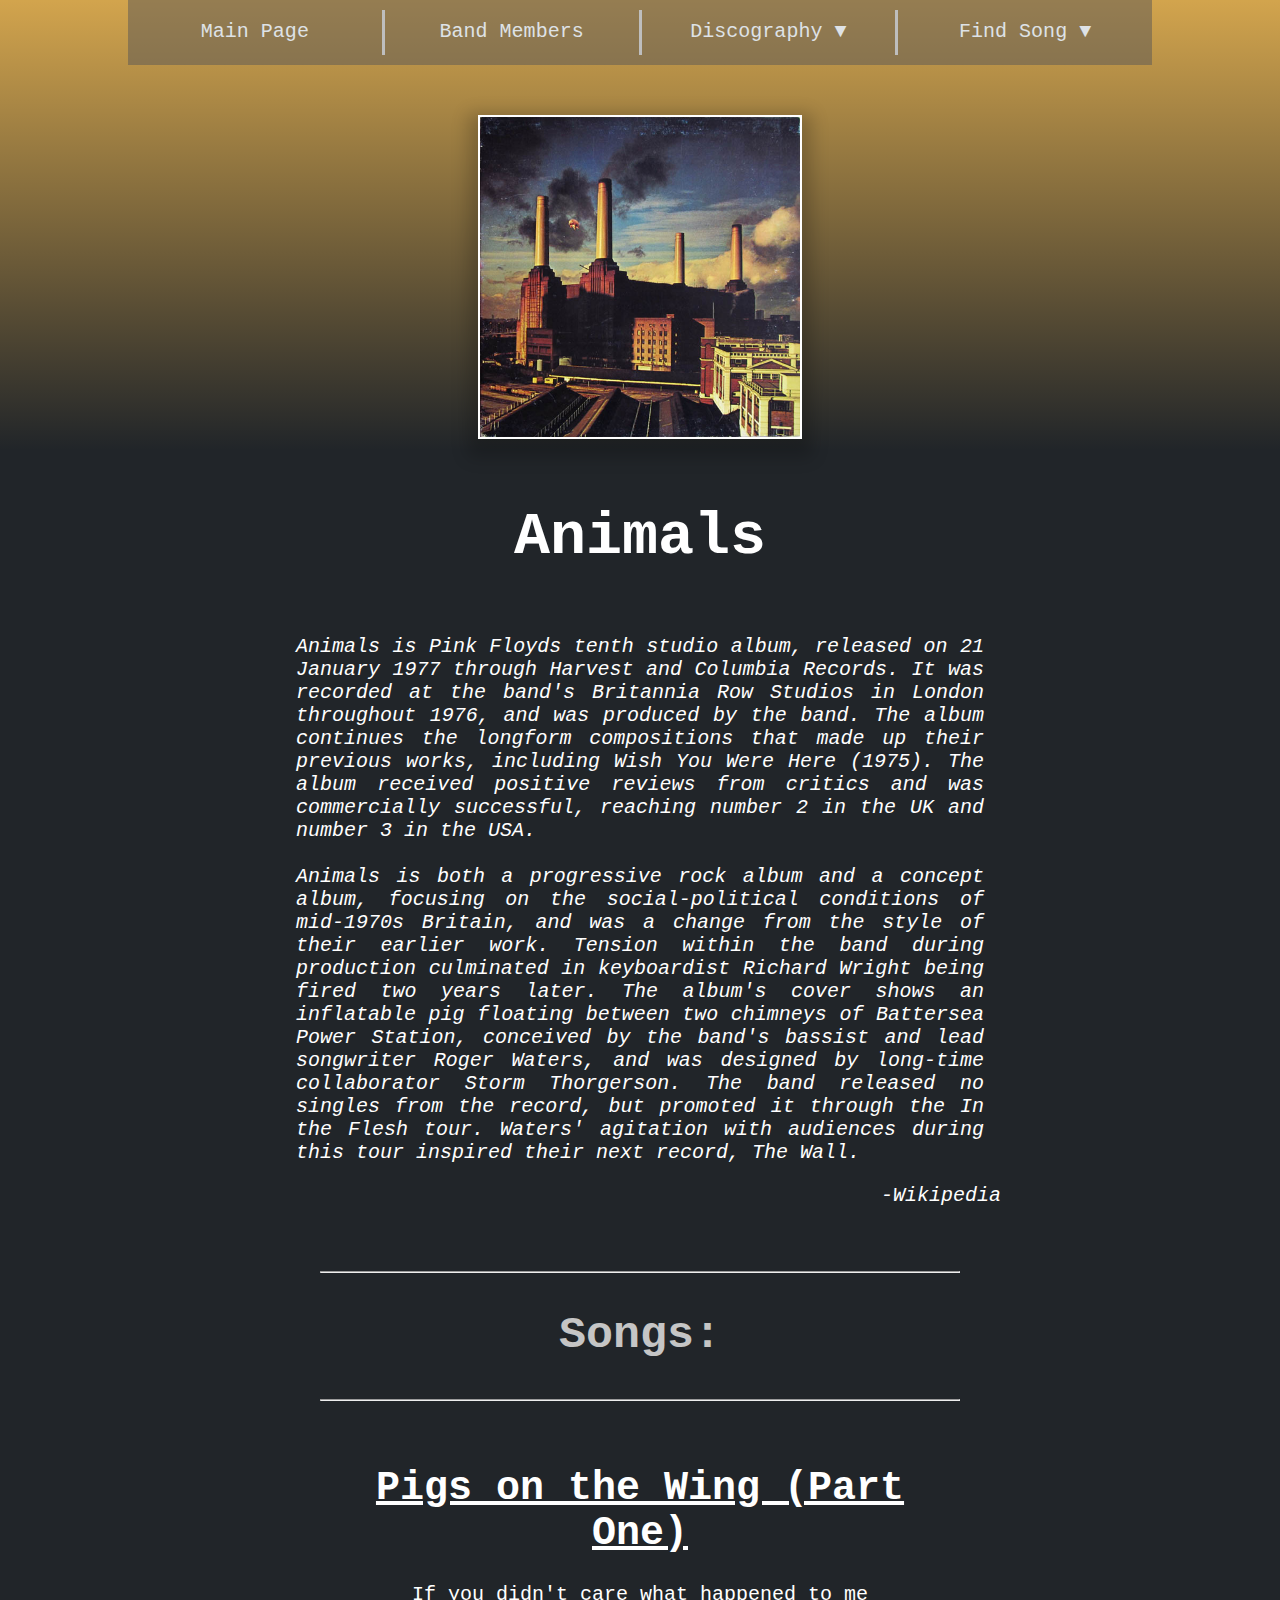
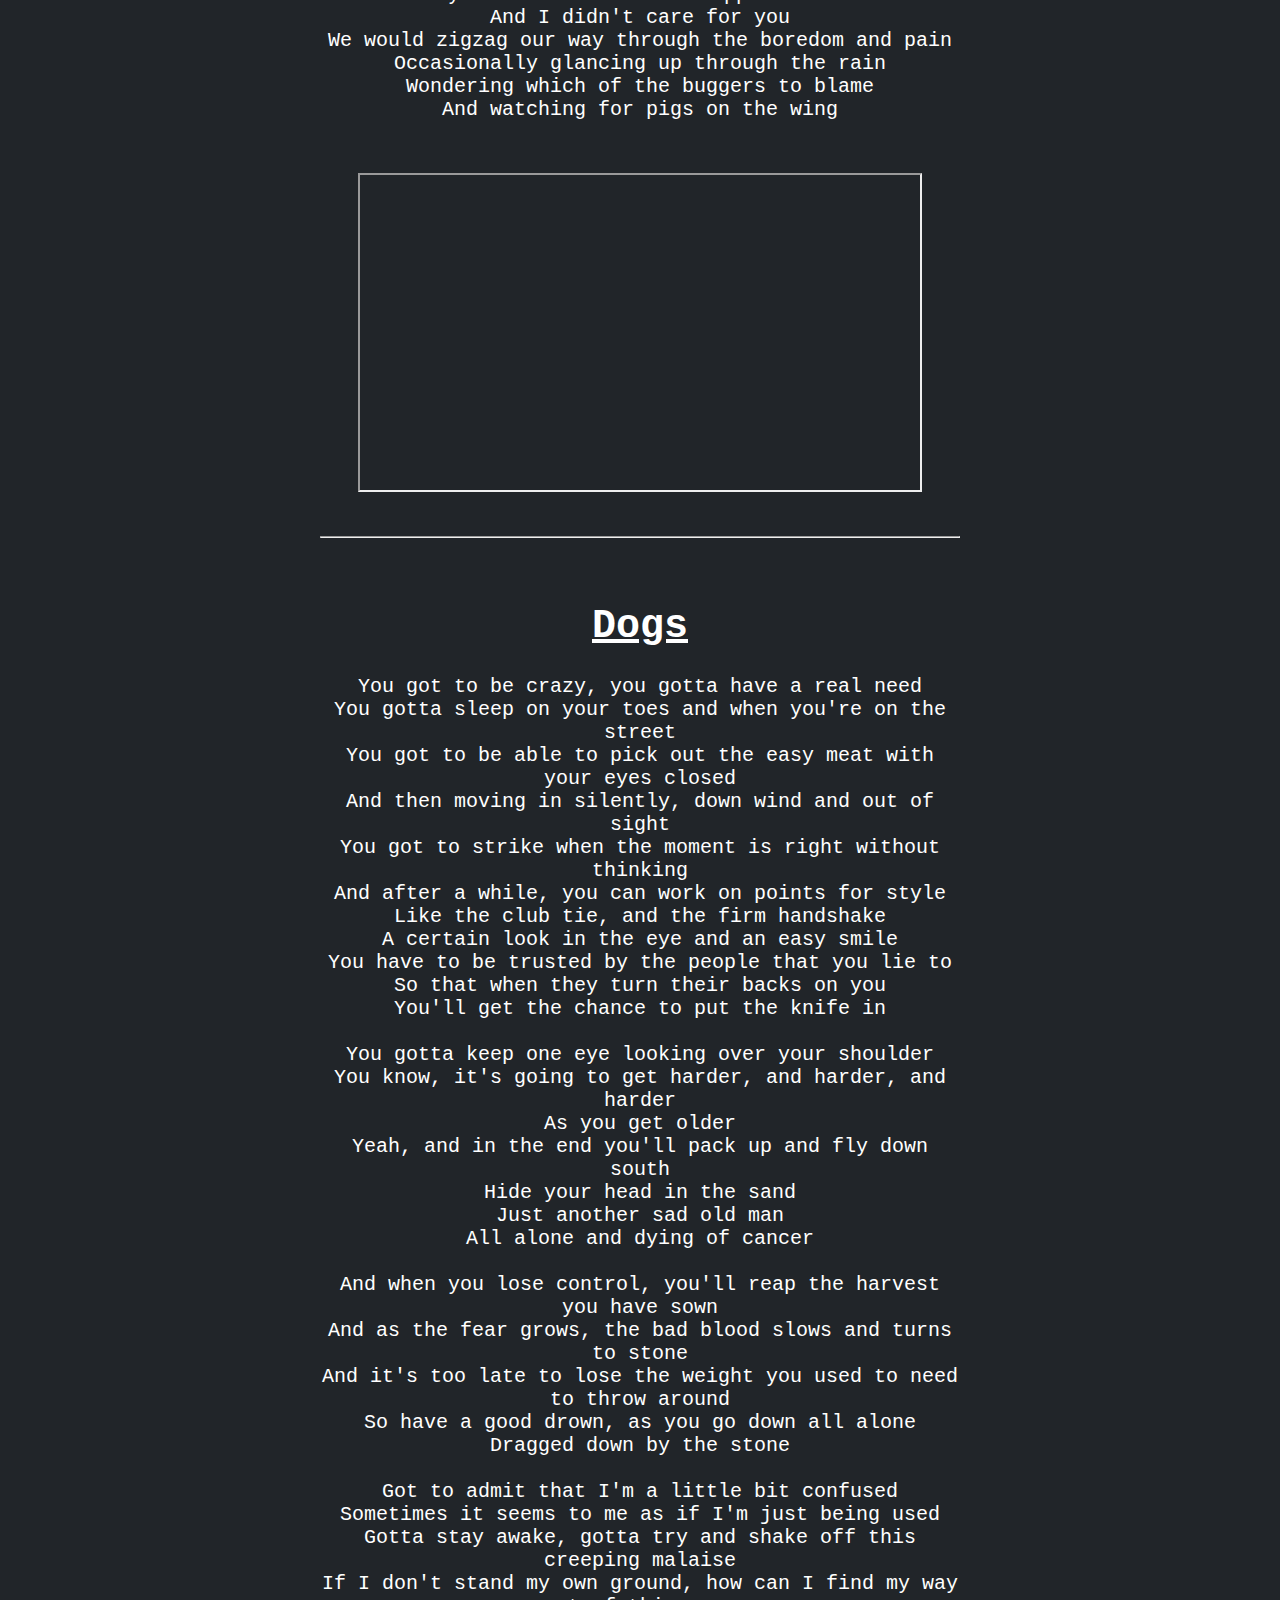
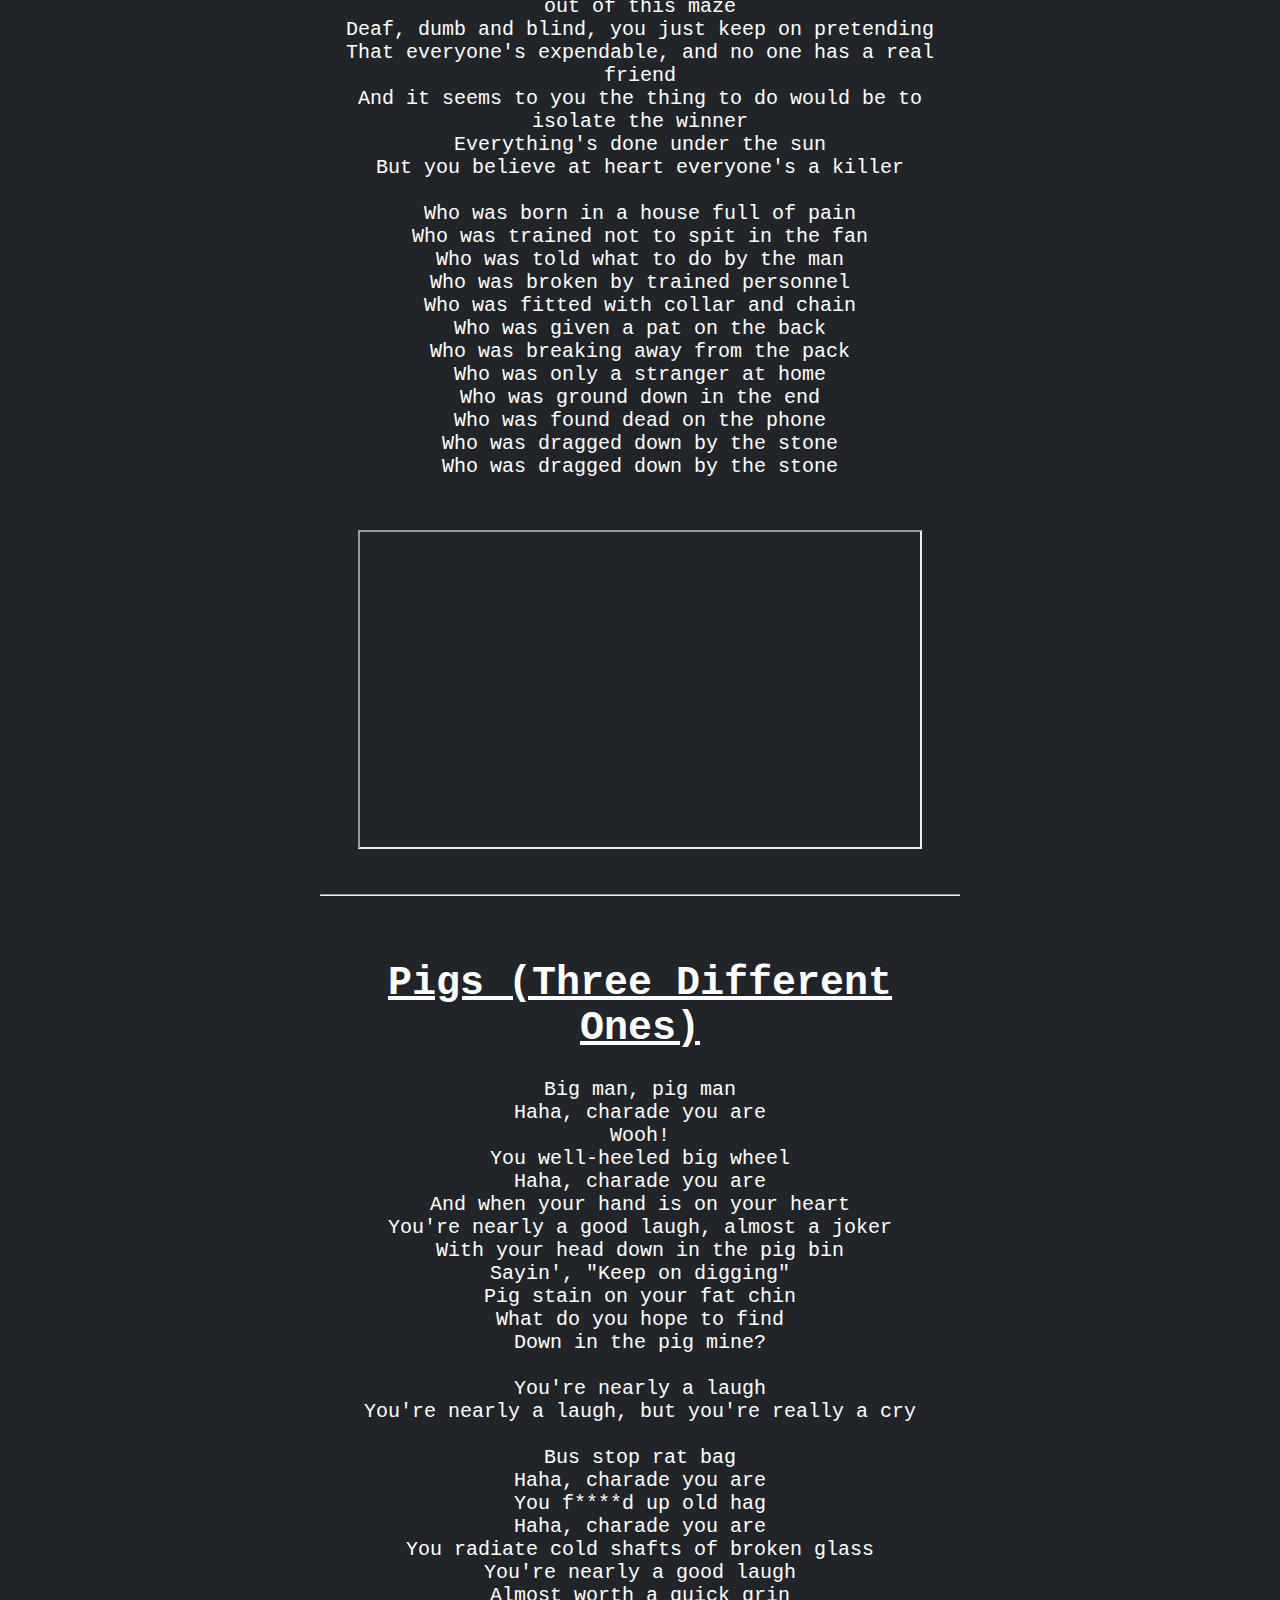
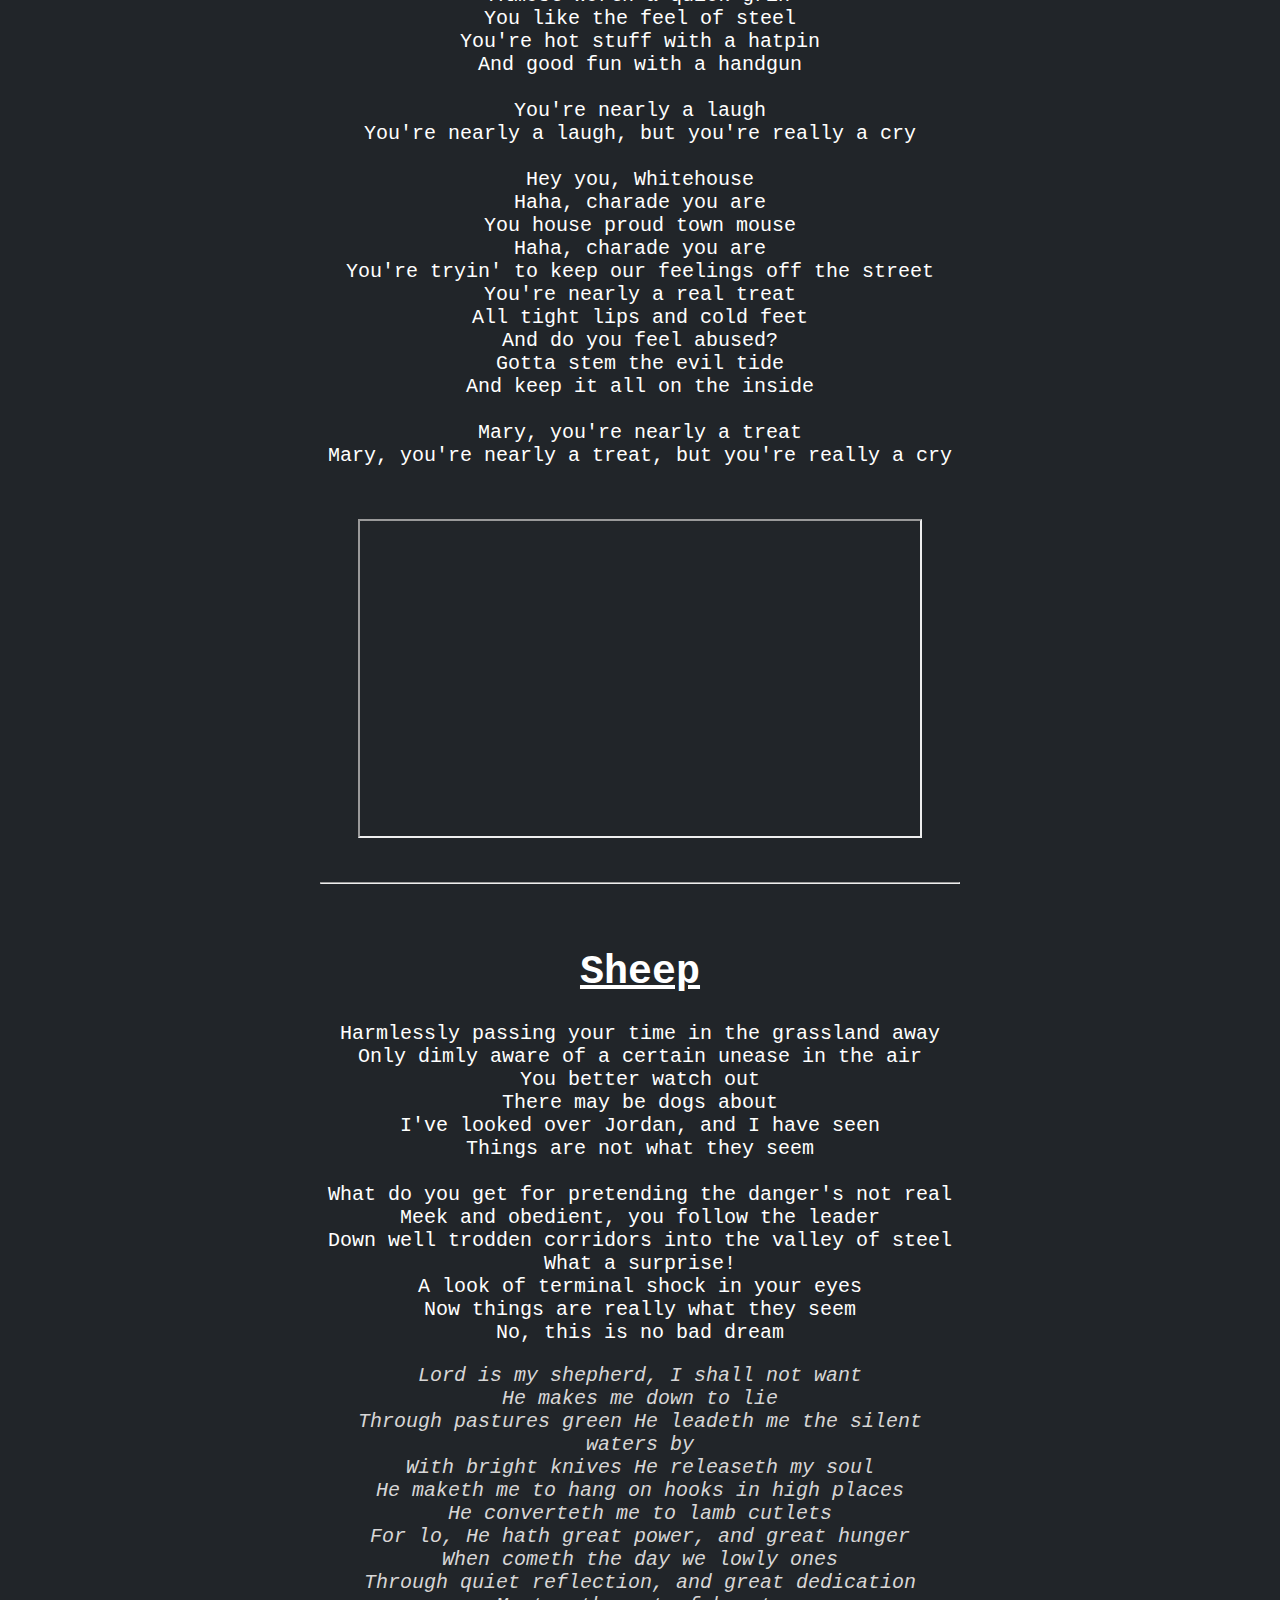
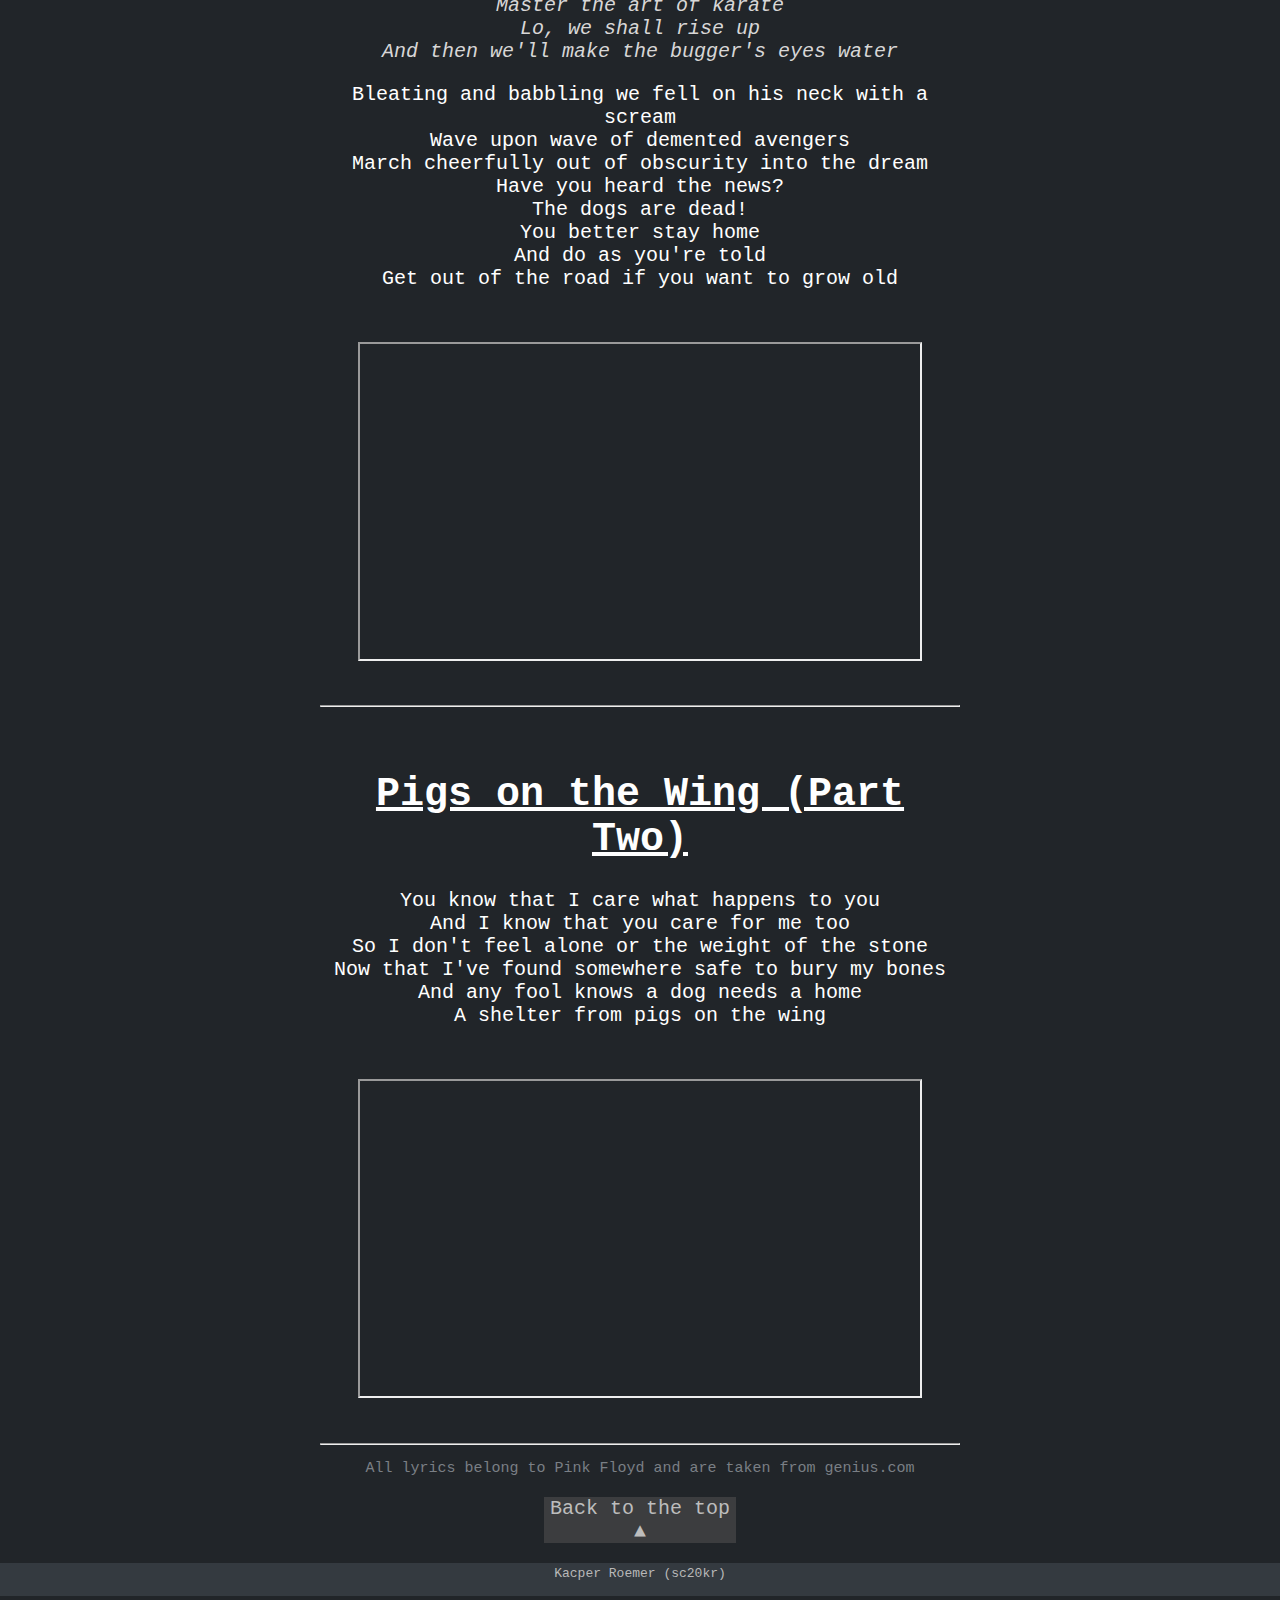
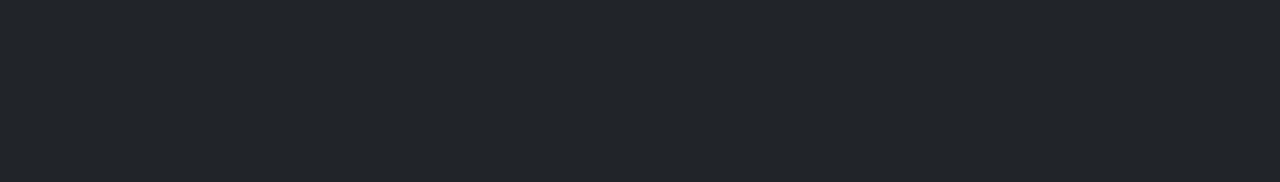
==== animals.html @ 8997a17d "Add files via upload" ====
<!DOCTYPE html>
<html lang="en">

<head>
    <meta charset="UTF-8">
    <meta name="description" content="Animals album">
	<meta name="keywords" content="Pink Floyd, Animals, Album">
	<meta name="author" content="Kacper Roemer, sc20kr">
    <title>Animals</title>
    <link rel="stylesheet" href="style.css">
    <link rel="stylesheet" href="songs.css">
</head>

<body id="an">

    <!--Navigation Bar-->
    <nav>
        <a href="mainpage.html"><p>Main Page</p></a>
        <div class="vl"></div>
        <a href="members.html"><p>Band Members</p></a>
        <div class="vl"></div>
        <div class="dropdown">
            <p>Discography &#x25bc;</p>
            <div class="dropdown-content">
              <a href="darkside.html" id="dsotm"><p>Dark Side of the Moon</p></a>
              <a href="thewall.html" id="twall"><p>The Wall</p></a>
            </div>
        </div>
        <div class="vl"></div>
        <div class="dropdown">
            <p>Find Song &#x25bc;</p>
            <div class="dropdown-content">
              <a href="songsearch.html">by title</a>
              <a href="songsearch.html">by lyrics</a>
              <a href="songsearch.html">by year</a>
            </div>
        </div>
    </nav>

    <!--Album Description-->
    <img src="./resources/animals.png" id="darkside" class="center" alt="Dark Side of the Moon album cover">

    <h1 class="atitle">Animals</h1>

    <div class="description">
        <blockquote cite="https://en.wikipedia.org/wiki/Animals_(Pink_Floyd_album)">
            Animals is Pink Floyds tenth studio album, released on 21 January 1977 through Harvest and Columbia Records. 
            It was recorded at the band's Britannia Row Studios in London throughout 1976, and was produced by the band. 
            The album continues the longform compositions that made up their previous works, 
            including Wish You Were Here (1975). The album received positive reviews from critics and was commercially successful, 
            reaching number 2 in the UK and number 3 in the USA.<br><br>

            Animals is both a progressive rock album and a concept album, focusing on the social-political conditions of mid-1970s 
            Britain, and was a change from the style of their earlier work. Tension within the band during production culminated 
            in keyboardist Richard Wright being fired two years later. The album's cover shows an inflatable pig floating between 
            two chimneys of Battersea Power Station, conceived by the band's bassist and lead songwriter Roger Waters, and was designed 
            by long-time collaborator Storm Thorgerson. The band released no singles from the record, but promoted it through the 
            In the Flesh tour. Waters' agitation with audiences during this tour inspired their next record, The Wall.
        </blockquote>
        <p>-Wikipedia</p>
    </div>

    <!--Songs-->
    <div class="lyrics">
        <hr/>
        <h2>Songs:</h2>
        <hr/>
        <div class="song">
            <h1 class="stitle">Pigs on the Wing (Part One)</h1>
            <p>
                If you didn't care what happened to me<br> 
                And I didn't care for you<br> 
                We would zigzag our way through the boredom and pain<br> 
                Occasionally glancing up through the rain<br> 
                Wondering which of the buggers to blame<br> 
                And watching for pigs on the wing<br>
            </p>
            <iframe src="https://www.youtube.com/embed/dd1y-DDpASk" allow="accelerometer; autoplay; clipboard-write; encrypted-media; gyroscope; picture-in-picture" allowfullscreen></iframe>
        </div>
        <hr/>
        <div class="song">
            <h1 class="stitle">Dogs</h1>
            <p>
                You got to be crazy, you gotta have a real need<br> 
                You gotta sleep on your toes and when you're on the street<br> 
                You got to be able to pick out the easy meat with your eyes closed<br> 
                And then moving in silently, down wind and out of sight<br> 
                You got to strike when the moment is right without thinking<br> 
                And after a while, you can work on points for style<br> 
                Like the club tie, and the firm handshake<br> 
                A certain look in the eye and an easy smile<br> 
                You have to be trusted by the people that you lie to<br> 
                So that when they turn their backs on you<br> 
                You'll get the chance to put the knife in<br><br>
                
                You gotta keep one eye looking over your shoulder<br> 
                You know, it's going to get harder, and harder, and harder<br> 
                As you get older<br> 
                Yeah, and in the end you'll pack up and fly down south<br> 
                Hide your head in the sand<br> 
                Just another sad old man<br> 
                All alone and dying of cancer<br><br>
                
                And when you lose control, you'll reap the harvest you have sown<br> 
                And as the fear grows, the bad blood slows and turns to stone<br> 
                And it's too late to lose the weight you used to need to throw around<br> 
                So have a good drown, as you go down all alone<br> 
                Dragged down by the stone<br><br>
                
                Got to admit that I'm a little bit confused<br> 
                Sometimes it seems to me as if I'm just being used<br> 
                Gotta stay awake, gotta try and shake off this creeping malaise<br> 
                If I don't stand my own ground, how can I find my way out of this maze<br> 
                Deaf, dumb and blind, you just keep on pretending<br> 
                That everyone's expendable, and no one has a real friend<br> 
                And it seems to you the thing to do would be to isolate the winner<br> 
                Everything's done under the sun<br> 
                But you believe at heart everyone's a killer<br><br>
                
                Who was born in a house full of pain<br> 
                Who was trained not to spit in the fan<br> 
                Who was told what to do by the man<br> 
                Who was broken by trained personnel<br> 
                Who was fitted with collar and chain<br> 
                Who was given a pat on the back<br> 
                Who was breaking away from the pack<br> 
                Who was only a stranger at home<br> 
                Who was ground down in the end<br> 
                Who was found dead on the phone<br> 
                Who was dragged down by the stone<br> 
                Who was dragged down by the stone
            </p>
            <iframe src="https://www.youtube.com/embed/4QA30qkRYy8" allow="accelerometer; autoplay; clipboard-write; encrypted-media; gyroscope; picture-in-picture" allowfullscreen></iframe>
        </div>
        <hr/>
        <div class="song">
            <h1 class="stitle">Pigs (Three Different Ones)</h1>
            <p>
                Big man, pig man<br>
                Haha, charade you are<br> 
                Wooh!<br> 
                You well-heeled big wheel<br> 
                Haha, charade you are<br> 
                And when your hand is on your heart<br> 
                You're nearly a good laugh, almost a joker<br> 
                With your head down in the pig bin<br> 
                Sayin', "Keep on digging"<br> 
                Pig stain on your fat chin<br> 
                What do you hope to find<br> 
                Down in the pig mine?<br><br> 

                You're nearly a laugh<br> 
                You're nearly a laugh, but you're really a cry<br><br> 
                
                Bus stop rat bag<br> 
                Haha, charade you are<br> 
                You f****d up old hag<br> 
                Haha, charade you are<br> 
                You radiate cold shafts of broken glass<br> 
                You're nearly a good laugh<br> 
                Almost worth a quick grin<br> 
                You like the feel of steel<br> 
                You're hot stuff with a hatpin<br> 
                And good fun with a handgun<br><br>

                You're nearly a laugh<br> 
                You're nearly a laugh, but you're really a cry<br><br> 
                
                Hey you, Whitehouse<br> 
                Haha, charade you are<br>
                You house proud town mouse<br> 
                Haha, charade you are<br> 
                You're tryin' to keep our feelings off the street<br> 
                You're nearly a real treat<br> 
                All tight lips and cold feet<br> 
                And do you feel abused?<br> 
                Gotta stem the evil tide<br> 
                And keep it all on the inside<br><br> 

                Mary, you're nearly a treat<br> 
                Mary, you're nearly a treat, but you're really a cry
            </p>
            <iframe src="https://www.youtube.com/embed/gZM1WQKwpl0" allow="accelerometer; autoplay; clipboard-write; encrypted-media; gyroscope; picture-in-picture" allowfullscreen></iframe>
        </div>
        <hr/>
        <div class="song">
            <h1 class="stitle">Sheep</h1>
            <p>
                Harmlessly passing your time in the grassland away<br>
                Only dimly aware of a certain unease in the air<br> 
                You better watch out<br> 
                There may be dogs about<br> 
                I've looked over Jordan, and I have seen<br> 
                Things are not what they seem<br><br> 
                
                What do you get for pretending the danger's not real<br> 
                Meek and obedient, you follow the leader<br> 
                Down well trodden corridors into the valley of steel<br> 
                What a surprise!<br> 
                A look of terminal shock in your eyes<br> 
                Now things are really what they seem<br> 
                No, this is no bad dream<br> 
            </p>
            <p class="spoken">
                Lord is my shepherd, I shall not want<br> 
                He makes me down to lie<br> 
                Through pastures green He leadeth me the silent waters by<br> 
                With bright knives He releaseth my soul<br> 
                He maketh me to hang on hooks in high places<br> 
                He converteth me to lamb cutlets<br> 
                For lo, He hath great power, and great hunger<br> 
                When cometh the day we lowly ones<br> 
                Through quiet reflection, and great dedication<br> 
                Master the art of karate<br> 
                Lo, we shall rise up<br> 
                And then we'll make the bugger's eyes water<br>
            </p>
            <p>
                Bleating and babbling we fell on his neck with a scream<br> 
                Wave upon wave of demented avengers<br> 
                March cheerfully out of obscurity into the dream<br> 
                Have you heard the news?<br> 
                The dogs are dead!<br> 
                You better stay home<br> 
                And do as you're told<br> 
                Get out of the road if you want to grow old
            </p>
            <iframe src="https://www.youtube.com/embed/3GE-sfEbJ7I" allow="accelerometer; autoplay; clipboard-write; encrypted-media; gyroscope; picture-in-picture" allowfullscreen></iframe>
        </div>
        <hr/>
        <div class="song">
            <h1 class="stitle">Pigs on the Wing (Part Two)</h1>
            <p>
                You know that I care what happens to you<br> 
                And I know that you care for me too<br> 
                So I don't feel alone or the weight of the stone<br> 
                Now that I've found somewhere safe to bury my bones<br> 
                And any fool knows a dog needs a home<br> 
                A shelter from pigs on the wing
            </p>
            <iframe src="https://www.youtube.com/embed/kMlLfZJcML0" allow="accelerometer; autoplay; clipboard-write; encrypted-media; gyroscope; picture-in-picture" allowfullscreen></iframe>
        </div>
        <hr/>
    </div>

    <p id="ref">All lyrics belong to Pink Floyd and are taken from genius.com</p>

    <div class="backbtn"><a href=""><p>Back to the top &#9650;</p></a></div>

    <footer>Kacper Roemer (sc20kr)</footer>
</body>
</html>
---- style.css ----
body {
  color: white;
  margin: 0 auto;
  background-color: #212529;
  height: 100vh;
  font-family: monospace;
}
nav a,
nav .dropdown,
nav a:visited {
  color: #dee2e6;
  text-decoration: none;
  font-size: 20px;
  height: 100%;
  width: 300px;
  margin-left: auto;
  margin-right: auto;
  text-align: center;
}
.vl {
  border-left: solid #bebebe;
  height: 70%;
  margin-top: auto;
  margin-bottom: auto;
}
nav {
  top: 30px;
  display: flex;
  margin-left: auto;
  margin-right: auto;
  height: 65px;
  width: 80%;
  background: rgba(87, 86, 86, 0.5);
}
nav a:hover,
nav .dropdown:hover,
.backbtn:hover {
  background-color: #7a7f85;
}
.dropdown {
  min-width: 100px;
  position: relative;
  display: inline-block;
}
.dropdown-content {
  display: none;
  width: 100%;
  overflow: auto;
  position: absolute;
  background-color:  #43484d;
  box-shadow: 0px 8px 16px 0px rgba(0,0,0,0.2);
  z-index: 1;
}
.dropdown-content a {
  width: auto;
  padding: 15px 30px;
  text-decoration: none;
  display: block;
  margin: 0 auto;
}
.dropdown-content a:hover {
  background-color: #7a7f85
}
.dropdown:hover .dropdown-content {
  display: block;
}
#dsotm:hover {
  background-image: url('./resources/darkside.png');
  background-size: 100%;
  background-position: 0px -70px;
  text-shadow: 1px 0 10px #000000,1px 0 10px #212529,1px 0 10px #212529;
  font-weight: bold;
}
#twall:hover {
  background-image: url('./resources/thewall.png');
  background-position: 0px 0px;
  background-size: 200%;
  font-weight: bold;
  color: red;
  background-attachment: inherit;
}
#anim:hover {
  background-image: url('./resources/animals.png');
  background-size: 100%;
  background-position: 0px -65px;
  text-shadow: 1px 0 10px #212529,1px 0 10px #212529,1px 0 10px #212529;
  font-weight: bold;
}
.backbtn,
.backbtn a:visited,
.backbtn a {
  width: 15%;
  text-align: center;
  margin-left: auto;
  margin-right: auto;
  text-decoration: none;
  background: rgba(87, 86, 86, 0.5);
  color: rgb(189, 189, 189);
  font-size: 20px;
}
footer {
  height: 3%;
  background-color: #343a40;
  padding: 3px;
  text-align: center;
  color: rgb(184, 184, 184);
  bottom: 0;
}
---- songs.css ----
#ds {
  background: linear-gradient(rgba(151, 4, 139, 0.8) 0%, rgba(45,154,253,0) 50%);
  background-color: #212529;
  background-repeat: no-repeat;
}
#an {
  background: linear-gradient(rgba(255, 196, 86, 0.8) 0%, rgba(45,154,253,0) 50%);
  background-color: #212529;
  background-repeat: no-repeat;
}
#tw {
  background: linear-gradient(rgba(255, 255, 255, 0.8) 0%, rgba(45,154,253,0) 50%);
  background-color: #212529;
  background-repeat: no-repeat;
}
.atitle {
  margin-top: 5%;
  font-family: monospace;
  color: white;
  text-align: center;
  font-size: 60px;
}
.center {
  display: block;
  margin-left: auto;
  margin-right: auto;
  width: 50%;
}
#darkside {
  margin-top: 50px;
  width: 25%;
  border: 2px solid white;
  box-shadow: 0px 8px 16px 10px rgba(0,0,0,0.2);
}
.description {
  font-style: italic;
  color: white;
  text-align: justify;
  font-size: 20px;
  width: 60%;
  margin-top: 5%;
  margin-left: auto;
  margin-right: auto;
}
.lyrics {
  width: 50%;
  margin-top: 5%;
  margin-left: auto;
  margin-right: auto;
}
.song {
  font-size: 20px;
  text-align: center;
  color: white;
  padding-top: 5%;
  padding-bottom: 5%;
}
.stitle {
  text-decoration: underline;
  color: rgb(255, 255, 255);
}
h2 {
  text-align: center;
  color: rgb(197, 197, 197);
  font-size: 45px;
}
.spoken {
  color: rgb(216, 215, 215);
  font-style: oblique;
}
#ref {
  font-size: 15px;
  color: #7a7f85;
  text-align: center;
}
.description p {
  text-align: right;
  margin-right: 3%;
}
iframe {
  margin-top: 5%;
  overflow: hidden;
  width: 560px; 
  height: 315px;
}
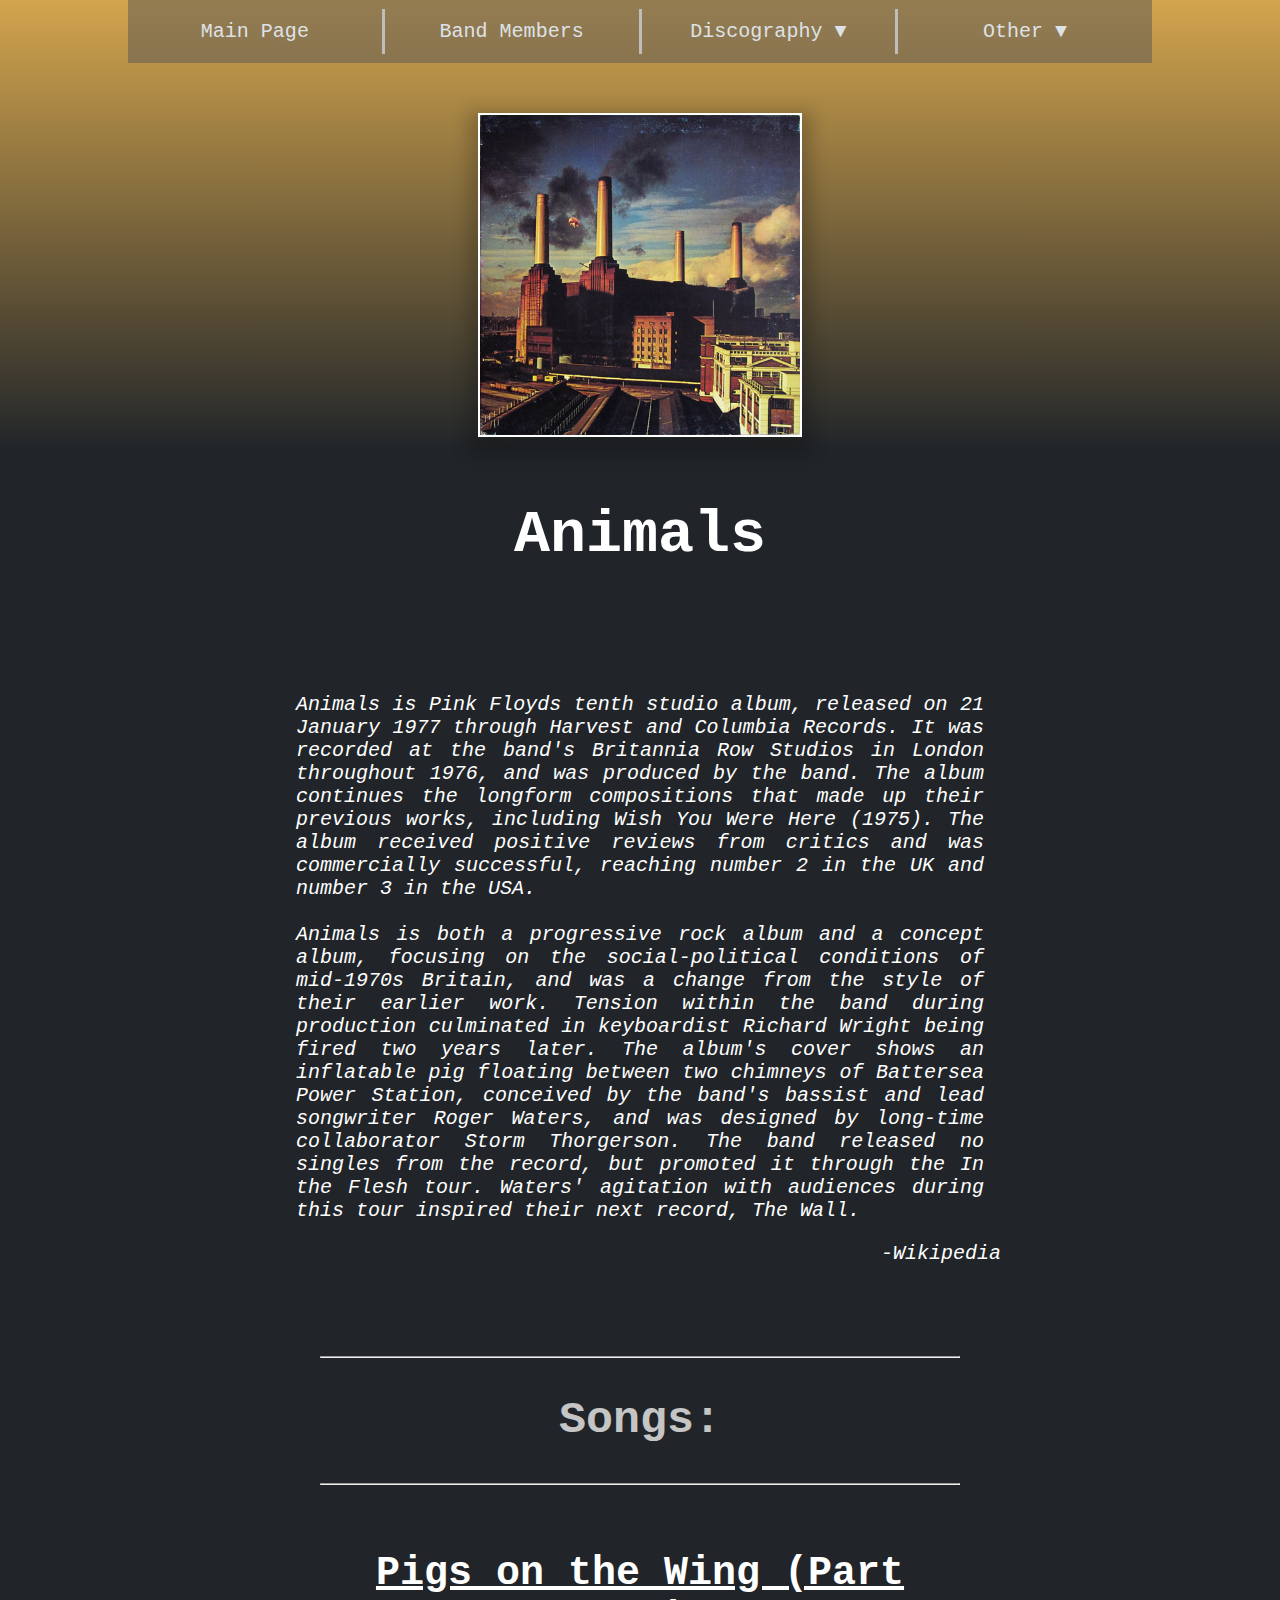
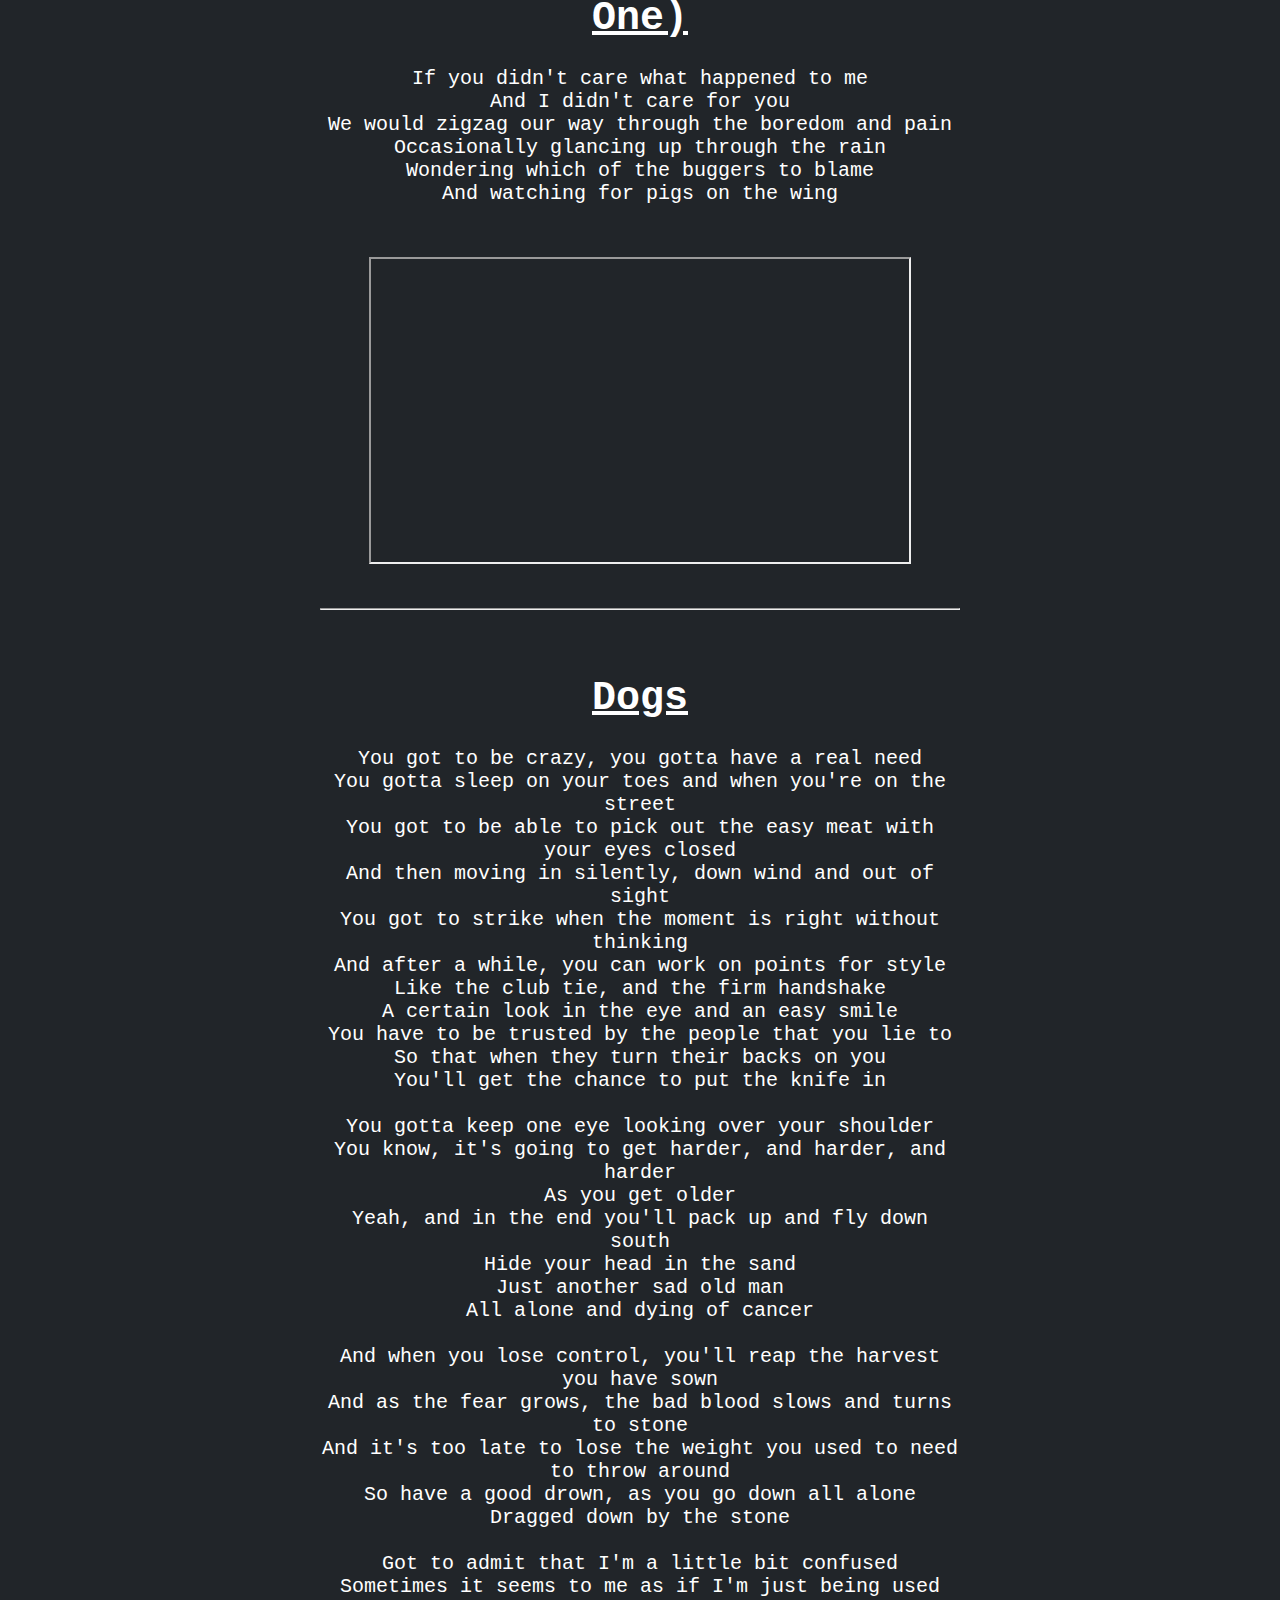
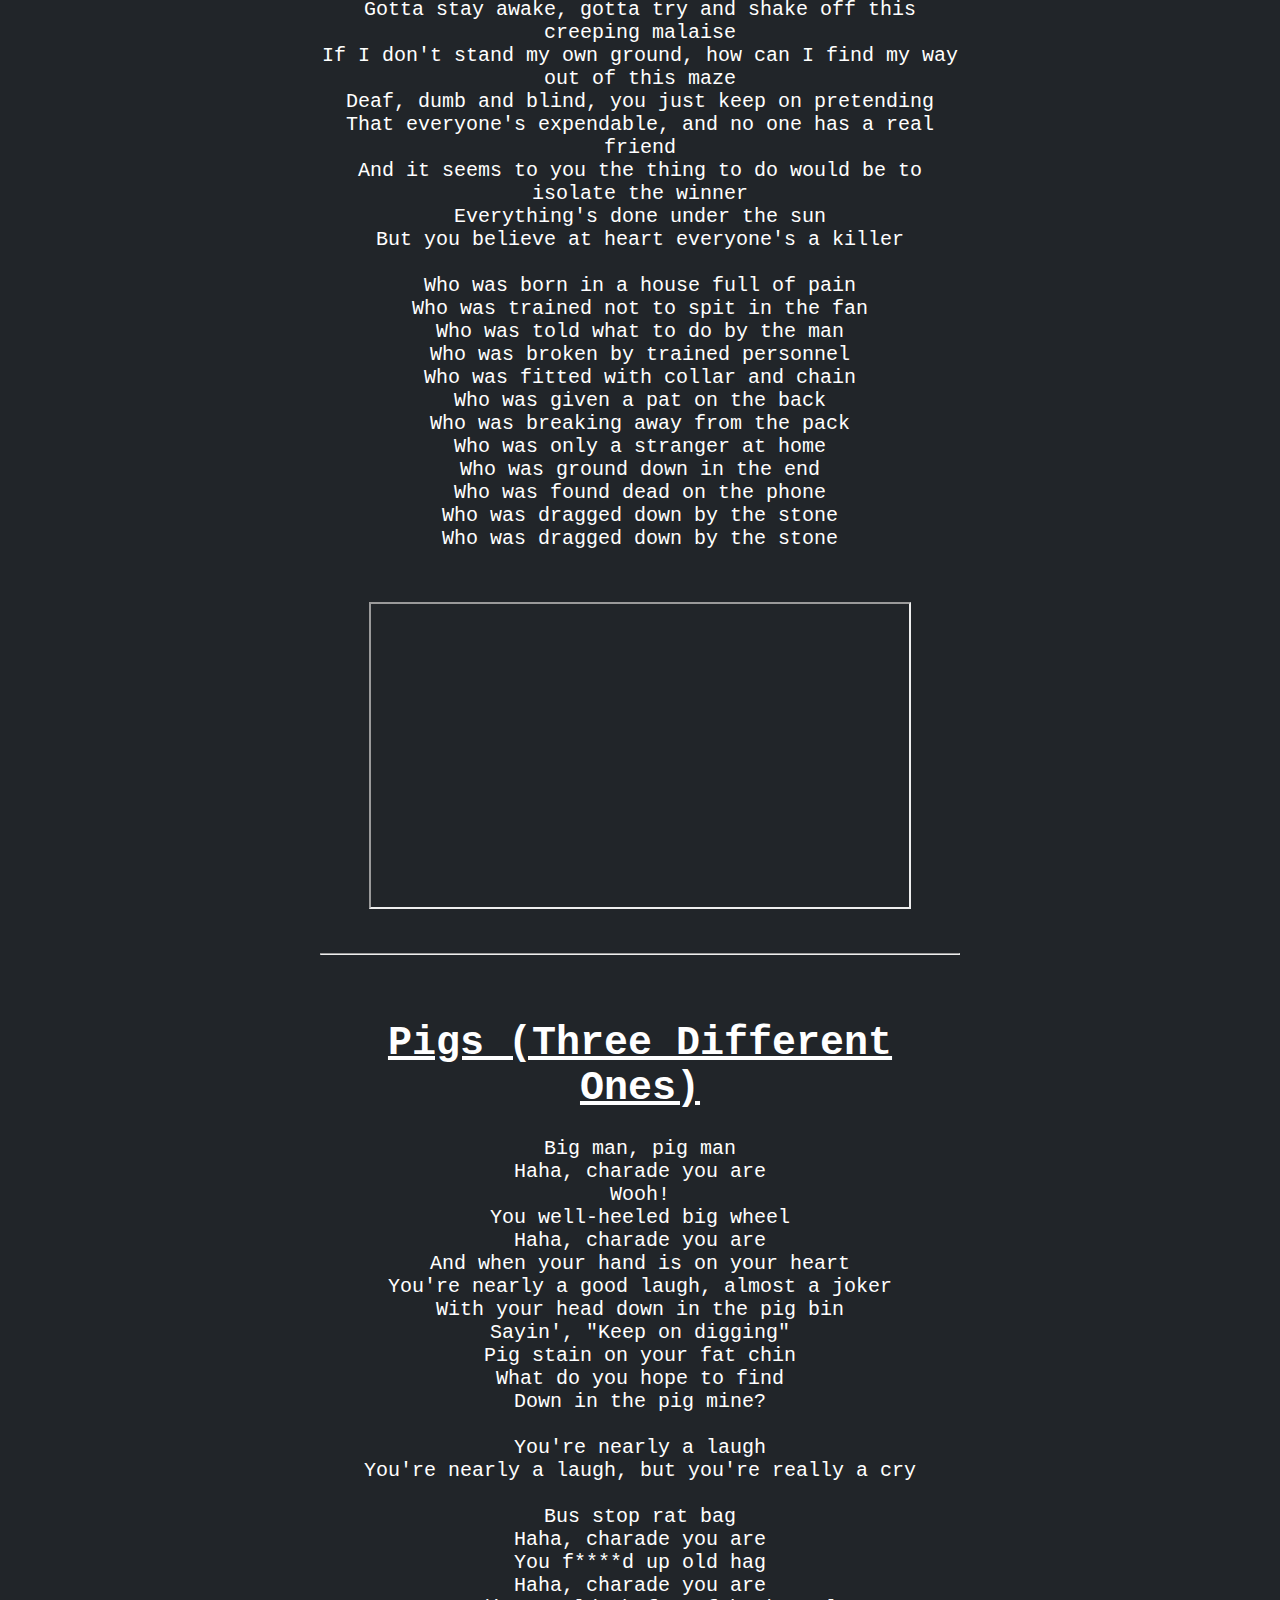
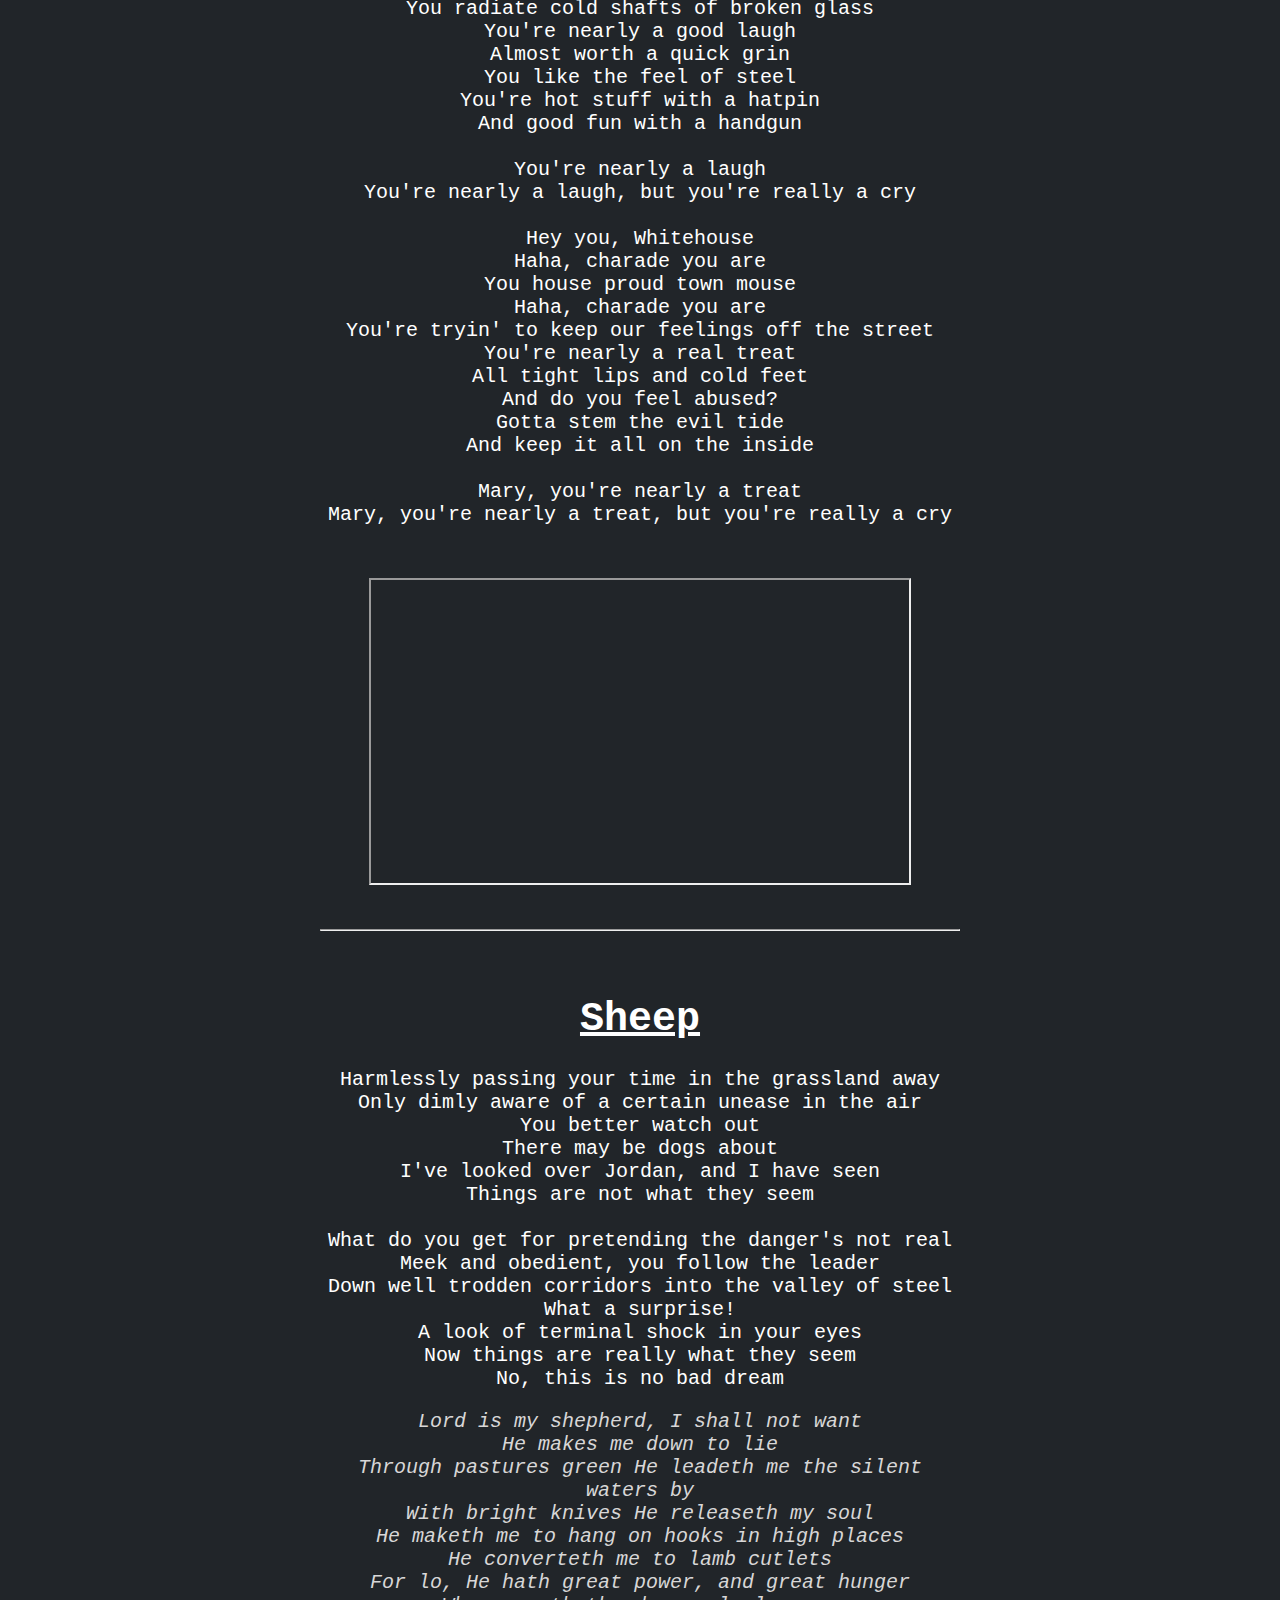
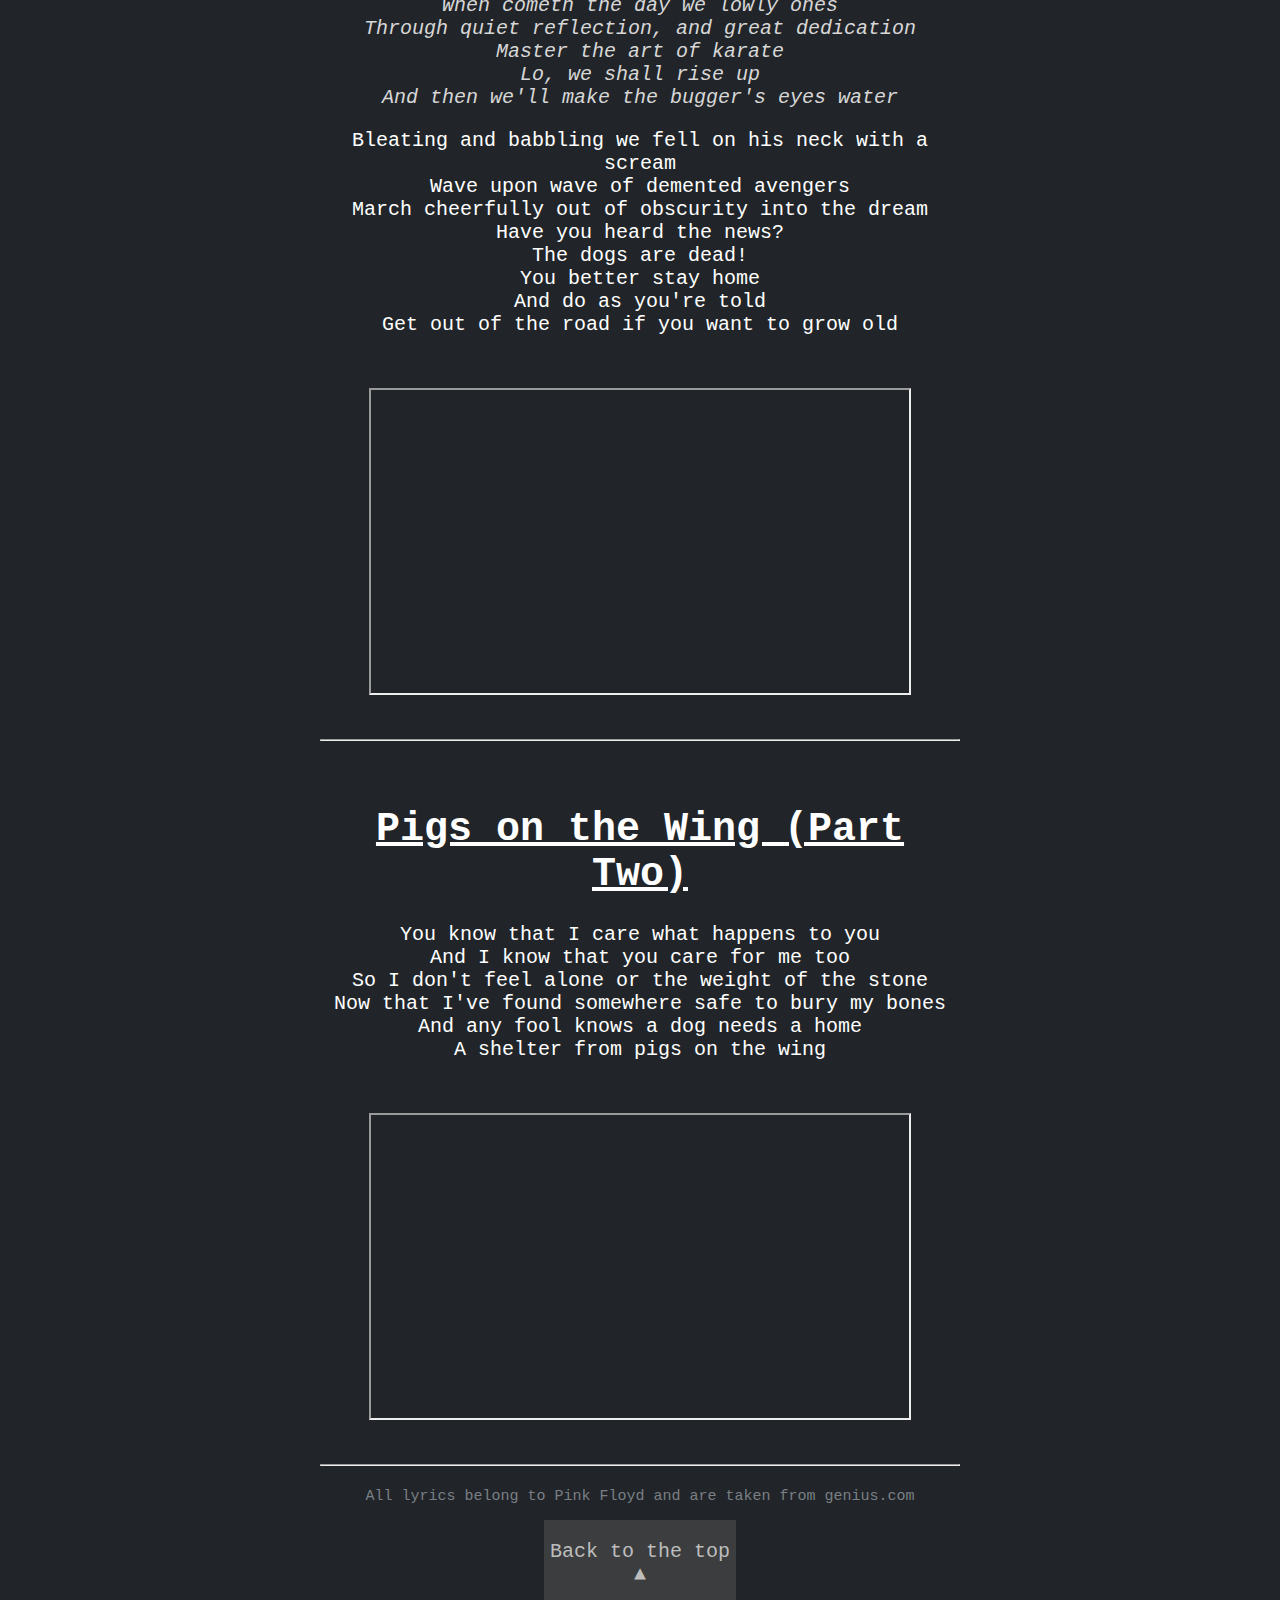
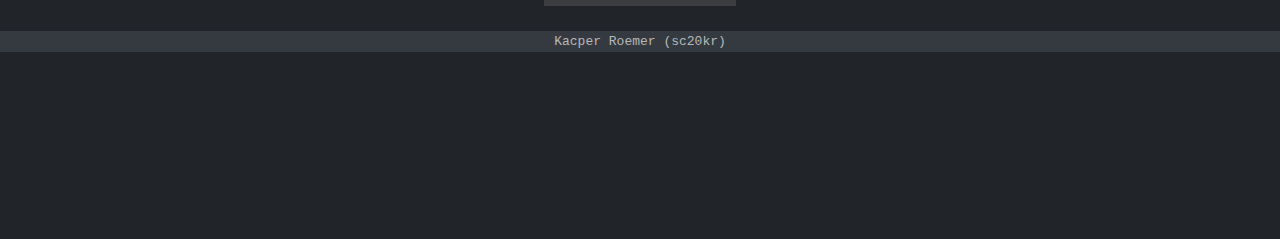
==== commit 6bd420b0: "added buttons" ====
--- a/animals.html
+++ b/animals.html
@@ -9,13 +9,14 @@
     <title>Animals</title>
     <link rel="stylesheet" href="style.css">
     <link rel="stylesheet" href="songs.css">
+    <link href="print.css" rel="stylesheet" type="text/css" media="print"/>
 </head>
 
 <body id="an">
 
     <!--Navigation Bar-->
     <nav>
-        <a href="mainpage.html"><p>Main Page</p></a>
+        <a href="index.html"><p>Main Page</p></a>
         <div class="vl"></div>
         <a href="members.html"><p>Band Members</p></a>
         <div class="vl"></div>
@@ -28,11 +29,10 @@
         </div>
         <div class="vl"></div>
         <div class="dropdown">
-            <p>Find Song &#x25bc;</p>
+            <p>Other &#x25bc;</p>
             <div class="dropdown-content">
-              <a href="songsearch.html">by title</a>
-              <a href="songsearch.html">by lyrics</a>
-              <a href="songsearch.html">by year</a>
+              <a href="songsearch.html">Find Song</a>
+              <a href="toursearch.html">Find Show</a>
             </div>
         </div>
     </nav>
@@ -249,4 +249,4 @@
 
     <footer>Kacper Roemer (sc20kr)</footer>
 </body>
-</html>+</html>
--- a/style.css
+++ b/style.css
@@ -4,6 +4,8 @@
   background-color: #212529;
   height: 100vh;
   font-family: monospace;
+  display: flex;
+  flex-direction: column;
 }
 nav a,
 nav .dropdown,
@@ -93,12 +95,14 @@
   text-align: center;
   margin-left: auto;
   margin-right: auto;
+  margin-bottom: 2%;
   text-decoration: none;
   background: rgba(87, 86, 86, 0.5);
   color: rgb(189, 189, 189);
   font-size: 20px;
 }
 footer {
+  margin-top: auto;
   height: 3%;
   background-color: #343a40;
   padding: 3px;
--- a/songs.css
+++ b/songs.css
@@ -80,6 +80,6 @@
 iframe {
   margin-top: 5%;
   overflow: hidden;
-  width: 560px; 
-  height: 315px;
+  height: 23.625vw;
+  width: 42vw;
 }--- a/print.css
+++ b/print.css
@@ -0,0 +1,33 @@
+#logo, #logomem{
+    filter: invert(100%);
+    display: block;
+    margin-left: auto;
+    margin-right: auto;
+}
+nav, .backbtn, iframe, #showMore{
+    display: none !important;
+}
+td, td a, #darkside{
+    box-shadow: none;
+}
+.container p, 
+.container blockquote,
+p,
+#tabhead,
+.description,
+.stitle,
+.atitle{
+    color: black;
+}
+blockquote{
+    margin: auto;
+}
+.description{
+    width: 80%;
+}
+.name, .desc{
+    font-size: 20px;
+}
+#shows{
+    color: black;
+}